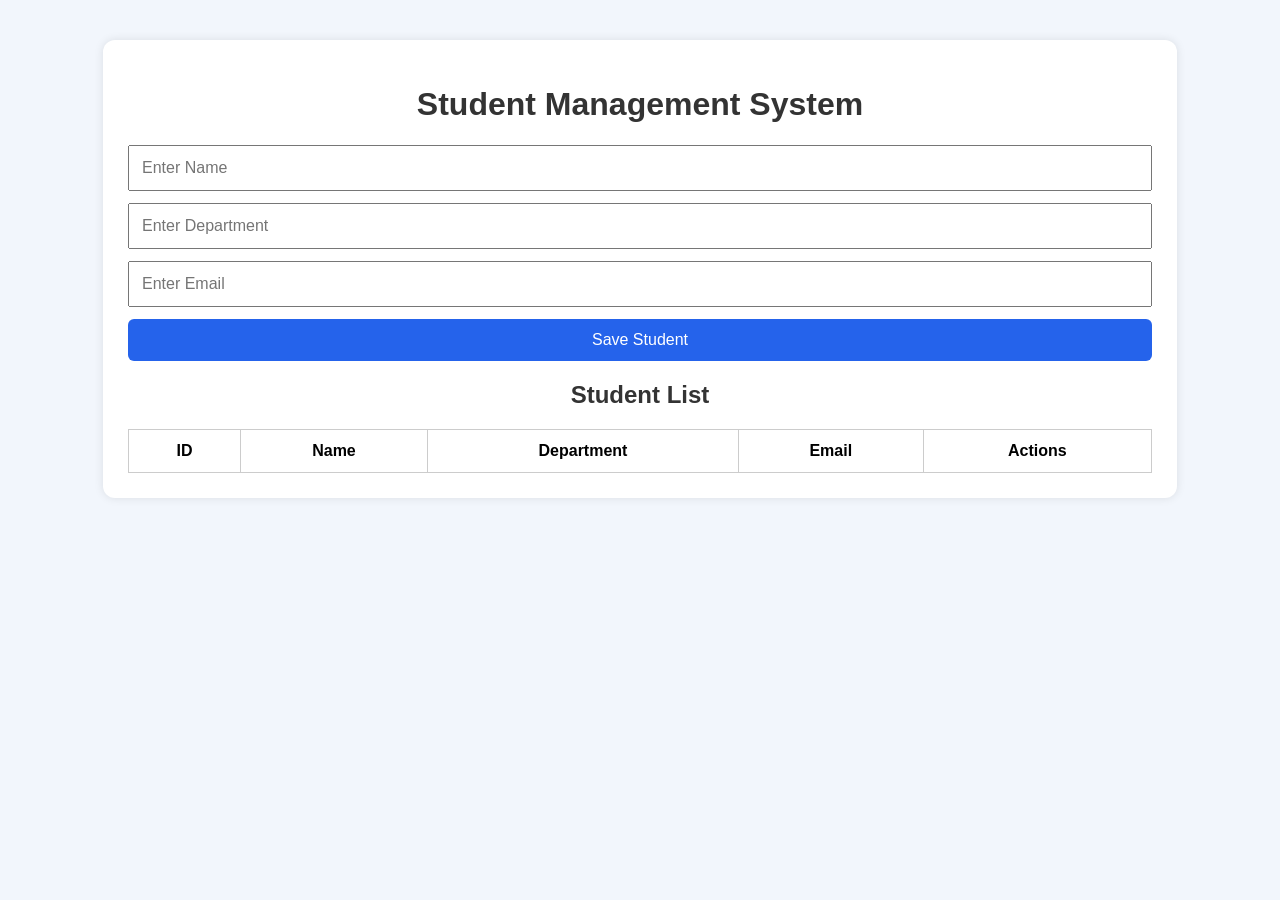
==== index.html @ 740c88f3 "Add files via upload" ====
<!DOCTYPE html>
<html lang="en">
<head>
  <meta charset="UTF-8">
  <meta name="viewport" content="width=device-width, initial-scale=1.0">
  <title>Student Management System</title>
  <link rel="stylesheet" href="style.css">
</head>
<body>
  <div class="container">
    <h1>Student Management System</h1>

    <form id="studentForm">
      <input type="hidden" id="studentId">
      <input type="text" id="name" placeholder="Enter Name" required>
      <input type="text" id="department" placeholder="Enter Department" required>
      <input type="email" id="email" placeholder="Enter Email" required>
      <button type="submit">Save Student</button>
    </form>

    <h2>Student List</h2>
    <table>
      <thead>
        <tr>
          <th>ID</th>
          <th>Name</th>
          <th>Department</th>
          <th>Email</th>
          <th>Actions</th>
        </tr>
      </thead>
      <tbody id="studentTableBody"></tbody>
    </table>
  </div>

  <script src="script.js"></script>
</body>
</html>
---- style.css ----
body {
    font-family: Arial, sans-serif;
    background: #f2f6fc;
    margin: 0;
    padding: 0;
}

.container {
    width: 80%;
    margin: 40px auto;
    background: #fff;
    padding: 25px;
    border-radius: 12px;
    box-shadow: 0 0 10px rgba(0,0,0,0.1);
}

h1, h2 {
    text-align: center;
    color: #333;
}

form {
    display: flex;
    flex-direction: column;
    gap: 12px;
    margin-bottom: 20px;
}

input, button {
    padding: 12px;
    font-size: 16px;
}

button {
    background: #2563eb;
    color: white;
    border: none;
    border-radius: 6px;
    cursor: pointer;
}

button:hover {
    background: #1d4ed8;
}

table {
    width: 100%;
    border-collapse: collapse;
}

table, th, td {
    border: 1px solid #ccc;
}

th, td {
    padding: 12px;
    text-align: center;
}

.action-btn {
    margin: 2px;
    padding: 8px 10px;
}
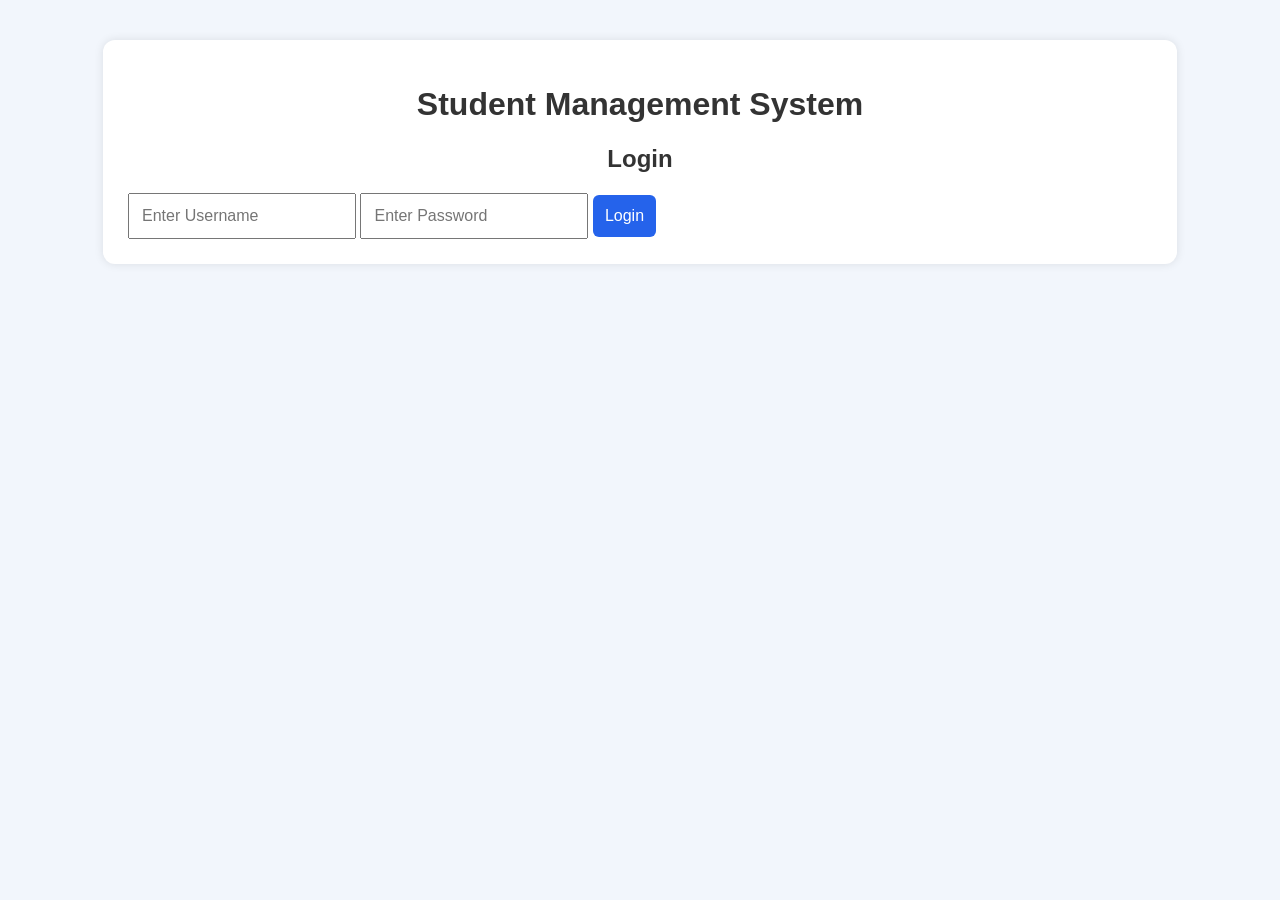
==== commit 0cf38071: "Add files via upload" ====
--- a/index.html
+++ b/index.html
@@ -1,38 +1,34 @@
 <!DOCTYPE html>
-<html lang="en">
+<html>
 <head>
-  <meta charset="UTF-8">
-  <meta name="viewport" content="width=device-width, initial-scale=1.0">
-  <title>Student Management System</title>
-  <link rel="stylesheet" href="style.css">
+    <title>Login</title>
+    <link rel="stylesheet" href="style.css">
 </head>
 <body>
-  <div class="container">
+
+<div class="container">
     <h1>Student Management System</h1>
+    <h2>Login</h2>
 
-    <form id="studentForm">
-      <input type="hidden" id="studentId">
-      <input type="text" id="name" placeholder="Enter Name" required>
-      <input type="text" id="department" placeholder="Enter Department" required>
-      <input type="email" id="email" placeholder="Enter Email" required>
-      <button type="submit">Save Student</button>
-    </form>
+    <input type="text" id="username" placeholder="Enter Username" required>
+    <input type="password" id="password" placeholder="Enter Password" required>
 
-    <h2>Student List</h2>
-    <table>
-      <thead>
-        <tr>
-          <th>ID</th>
-          <th>Name</th>
-          <th>Department</th>
-          <th>Email</th>
-          <th>Actions</th>
-        </tr>
-      </thead>
-      <tbody id="studentTableBody"></tbody>
-    </table>
-  </div>
+    <button onclick="login()">Login</button>
+</div>
 
-  <script src="script.js"></script>
+<script>
+function login() {
+    const username = document.getElementById("username").value;
+    const password = document.getElementById("password").value;
+
+    if (username === "admin" && password === "1234") {
+        localStorage.setItem("loggedIn", "true");
+        window.location.href = "dashboard.html";
+    } else {
+        alert("Invalid Username or Password");
+    }
+}
+</script>
+
 </body>
 </html>
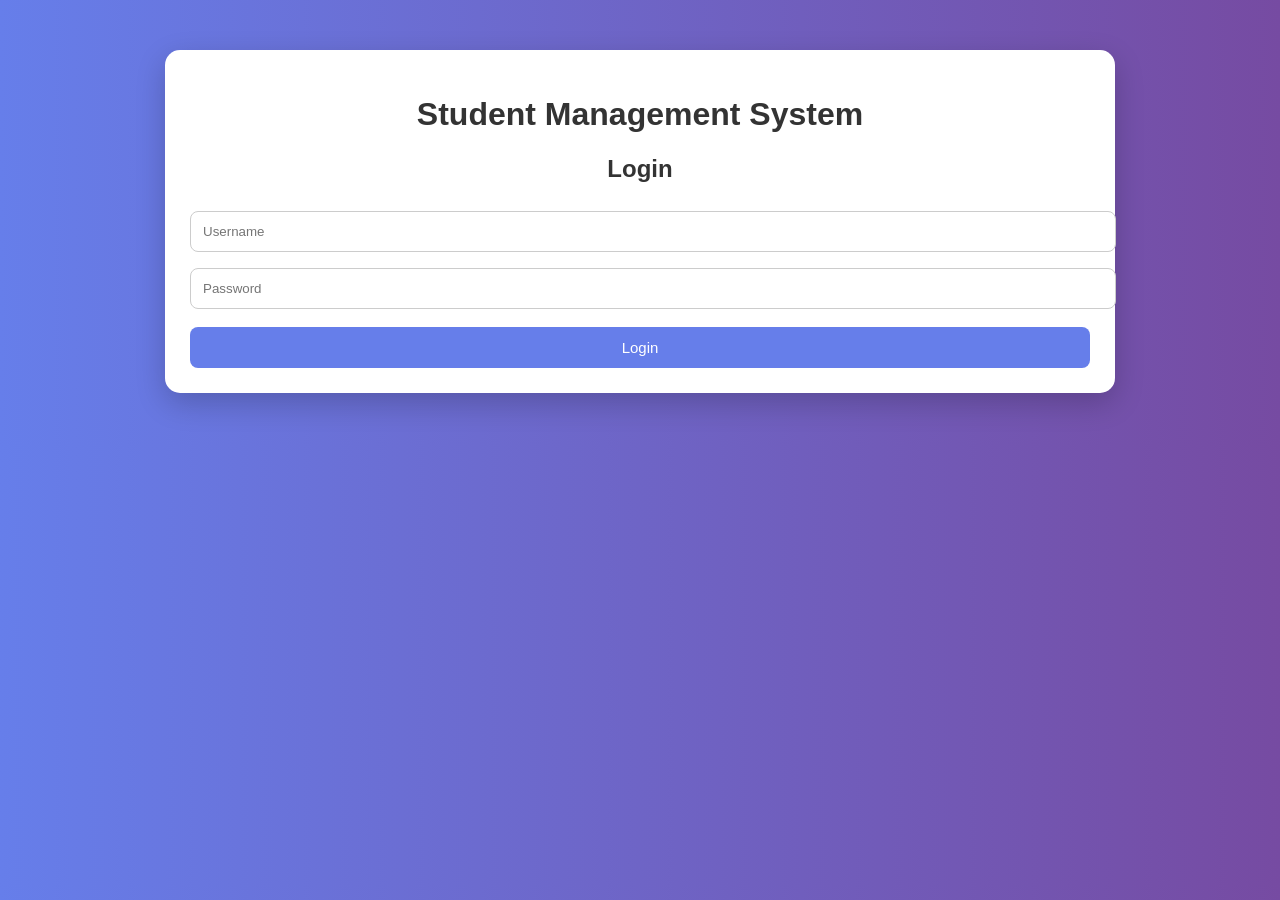
==== commit 23854bf7: "Add files via upload" ====
--- a/index.html
+++ b/index.html
@@ -1,8 +1,8 @@
 <!DOCTYPE html>
 <html>
 <head>
-    <title>Login</title>
-    <link rel="stylesheet" href="style.css">
+<title>Login</title>
+<link rel="stylesheet" href="style.css">
 </head>
 <body>
 
@@ -10,22 +10,22 @@
     <h1>Student Management System</h1>
     <h2>Login</h2>
 
-    <input type="text" id="username" placeholder="Enter Username" required>
-    <input type="password" id="password" placeholder="Enter Password" required>
+    <input type="text" id="username" placeholder="Username">
+    <input type="password" id="password" placeholder="Password">
 
     <button onclick="login()">Login</button>
 </div>
 
 <script>
 function login() {
-    const username = document.getElementById("username").value;
-    const password = document.getElementById("password").value;
+    const user = document.getElementById("username").value.trim();
+    const pass = document.getElementById("password").value.trim();
 
-    if (username === "admin" && password === "1234") {
+    if(user === "admin" && pass === "1234"){
         localStorage.setItem("loggedIn", "true");
         window.location.href = "dashboard.html";
     } else {
-        alert("Invalid Username or Password");
+        alert("Invalid Credentials");
     }
 }
 </script>
--- a/style.css
+++ b/style.css
@@ -1,17 +1,17 @@
 body {
-    font-family: Arial, sans-serif;
-    background: #f2f6fc;
     margin: 0;
-    padding: 0;
+    font-family: 'Segoe UI', sans-serif;
+    background: linear-gradient(to right, #667eea, #764ba2);
 }
 
 .container {
-    width: 80%;
-    margin: 40px auto;
-    background: #fff;
+    width: 90%;
+    max-width: 900px;
+    margin: 50px auto;
+    background: white;
     padding: 25px;
-    border-radius: 12px;
-    box-shadow: 0 0 10px rgba(0,0,0,0.1);
+    border-radius: 15px;
+    box-shadow: 0 10px 30px rgba(0,0,0,0.2);
 }
 
 h1, h2 {
@@ -19,45 +19,70 @@
     color: #333;
 }
 
-form {
-    display: flex;
-    flex-direction: column;
-    gap: 12px;
-    margin-bottom: 20px;
-}
-
-input, button {
+input {
+    width: 100%;
     padding: 12px;
-    font-size: 16px;
+    margin: 8px 0;
+    border-radius: 8px;
+    border: 1px solid #ccc;
 }
 
 button {
-    background: #2563eb;
+    width: 100%;
+    padding: 12px;
+    border: none;
+    border-radius: 8px;
+    background: #667eea;
     color: white;
-    border: none;
-    border-radius: 6px;
+    font-size: 15px;
     cursor: pointer;
+    margin-top: 10px;
 }
 
 button:hover {
-    background: #1d4ed8;
+    background: #5a67d8;
 }
 
 table {
     width: 100%;
+    margin-top: 20px;
     border-collapse: collapse;
 }
 
-table, th, td {
-    border: 1px solid #ccc;
+th {
+    background: #667eea;
+    color: white;
+    padding: 10px;
 }
 
-th, td {
-    padding: 12px;
+td {
+    padding: 10px;
     text-align: center;
 }
 
+tr:hover {
+    background: #f3f4f6;
+}
+
+.card {
+    background: #eef2ff;
+    padding: 20px;
+    border-radius: 10px;
+    text-align: center;
+    font-size: 18px;
+    margin-bottom: 20px;
+}
+
 .action-btn {
-    margin: 2px;
-    padding: 8px 10px;
+    padding: 5px 8px;
+    border-radius: 5px;
+    font-size: 12px;
+}
+
+.edit-btn {
+    background: #22c55e;
+}
+
+.delete-btn {
+    background: #ef4444;
 }
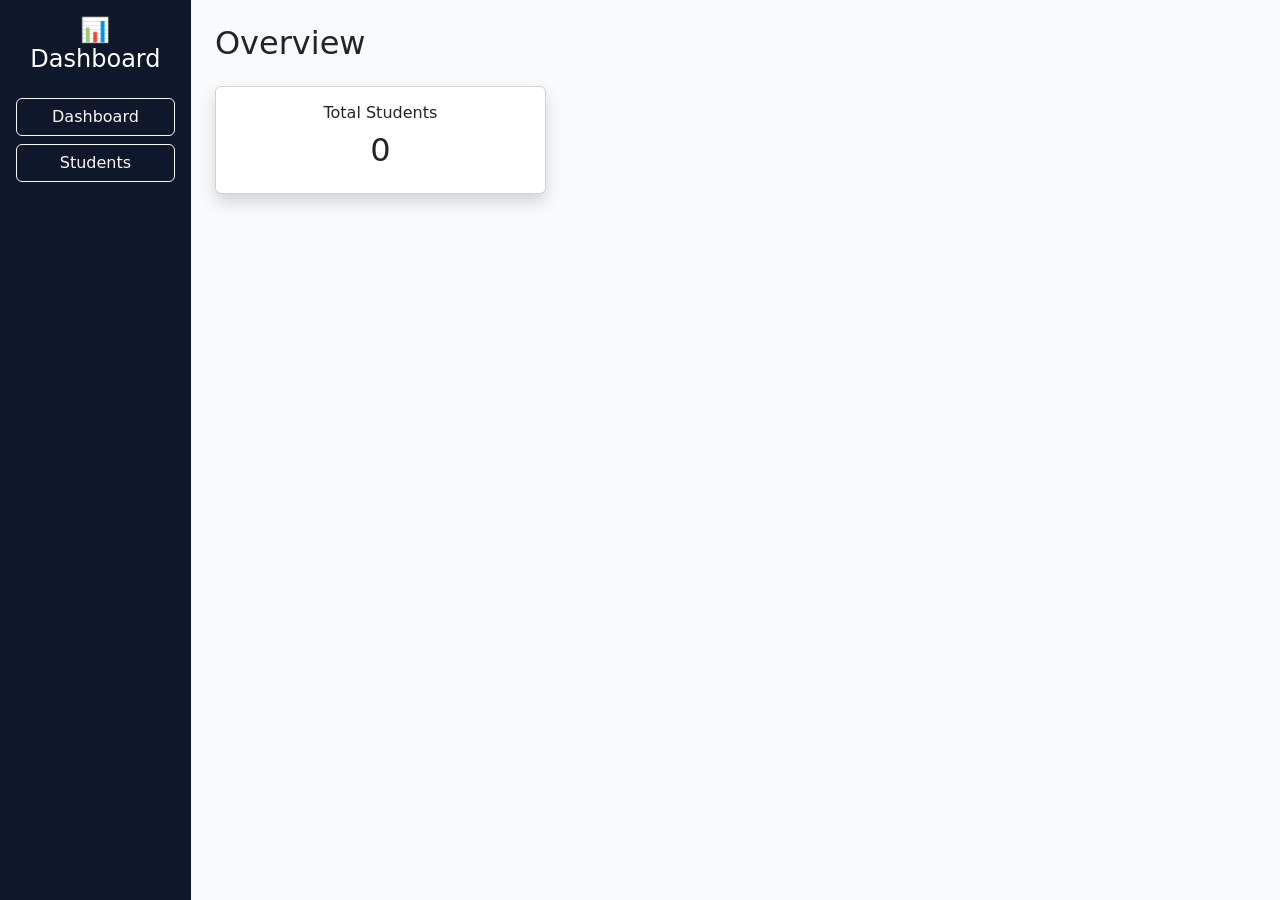
==== commit e1453a51: "Add files via upload" ====
--- a/index.html
+++ b/index.html
@@ -1,34 +1,76 @@
 <!DOCTYPE html>
 <html>
 <head>
-<title>Login</title>
+<title>Student Dashboard</title>
+
+<link href="https://cdn.jsdelivr.net/npm/bootstrap@5.3.0/dist/css/bootstrap.min.css" rel="stylesheet">
 <link rel="stylesheet" href="style.css">
 </head>
+
 <body>
 
-<div class="container">
-    <h1>Student Management System</h1>
-    <h2>Login</h2>
+<div class="d-flex">
 
-    <input type="text" id="username" placeholder="Username">
-    <input type="password" id="password" placeholder="Password">
+<!-- Sidebar -->
+<div class="sidebar p-3">
+    <h4>📊 Dashboard</h4>
 
-    <button onclick="login()">Login</button>
+    <button class="btn btn-outline-light w-100 mt-3" onclick="showPage('dashboard')">Dashboard</button>
+    <button class="btn btn-outline-light w-100 mt-2" onclick="showPage('students')">Students</button>
 </div>
 
-<script>
-function login() {
-    const user = document.getElementById("username").value.trim();
-    const pass = document.getElementById("password").value.trim();
+<!-- Main -->
+<div class="main p-4 w-100">
 
-    if(user === "admin" && pass === "1234"){
-        localStorage.setItem("loggedIn", "true");
-        window.location.href = "dashboard.html";
-    } else {
-        alert("Invalid Credentials");
-    }
-}
-</script>
+    <!-- DASHBOARD -->
+    <div id="dashboardPage">
+        <h2>Overview</h2>
 
+        <div class="row mt-4">
+            <div class="col-md-4">
+                <div class="card p-3 text-center shadow">
+                    <h6>Total Students</h6>
+                    <h2 id="count">0</h2>
+                </div>
+            </div>
+        </div>
+    </div>
+
+    <!-- STUDENTS -->
+    <div id="studentPage" style="display:none;">
+
+        <h2>Student Management</h2>
+
+        <input class="form-control mt-3" id="search" placeholder="Search..." onkeyup="searchStudent()">
+
+        <form id="form" class="mt-3">
+            <input type="hidden" id="id">
+
+            <input class="form-control mt-2" id="name" placeholder="Name" required>
+            <input class="form-control mt-2" id="dept" placeholder="Department" required>
+            <input class="form-control mt-2" id="email" placeholder="Email" required>
+
+            <button class="btn btn-primary mt-3 w-100">Save Student</button>
+        </form>
+
+        <table class="table mt-4 shadow">
+            <thead class="table-dark">
+                <tr>
+                    <th>ID</th>
+                    <th>Name</th>
+                    <th>Dept</th>
+                    <th>Email</th>
+                    <th>Action</th>
+                </tr>
+            </thead>
+            <tbody id="table"></tbody>
+        </table>
+
+    </div>
+
+</div>
+</div>
+
+<script src="script.js"></script>
 </body>
 </html>
--- a/style.css
+++ b/style.css
@@ -1,88 +1,21 @@
 body {
     margin: 0;
-    font-family: 'Segoe UI', sans-serif;
-    background: linear-gradient(to right, #667eea, #764ba2);
+    background: #f1f5f9;
 }
 
-.container {
-    width: 90%;
-    max-width: 900px;
-    margin: 50px auto;
-    background: white;
-    padding: 25px;
-    border-radius: 15px;
-    box-shadow: 0 10px 30px rgba(0,0,0,0.2);
+/* Sidebar */
+.sidebar {
+    width: 220px;
+    background: #0f172a;
+    color: white;
+    height: 100vh;
 }
 
-h1, h2 {
-    text-align: center;
-    color: #333;
-}
-
-input {
-    width: 100%;
-    padding: 12px;
-    margin: 8px 0;
-    border-radius: 8px;
-    border: 1px solid #ccc;
-}
-
-button {
-    width: 100%;
-    padding: 12px;
-    border: none;
-    border-radius: 8px;
-    background: #667eea;
-    color: white;
-    font-size: 15px;
-    cursor: pointer;
-    margin-top: 10px;
-}
-
-button:hover {
-    background: #5a67d8;
-}
-
-table {
-    width: 100%;
-    margin-top: 20px;
-    border-collapse: collapse;
-}
-
-th {
-    background: #667eea;
-    color: white;
-    padding: 10px;
-}
-
-td {
-    padding: 10px;
+.sidebar h4 {
     text-align: center;
 }
 
-tr:hover {
-    background: #f3f4f6;
-}
-
-.card {
-    background: #eef2ff;
-    padding: 20px;
-    border-radius: 10px;
-    text-align: center;
-    font-size: 18px;
-    margin-bottom: 20px;
-}
-
-.action-btn {
-    padding: 5px 8px;
-    border-radius: 5px;
-    font-size: 12px;
-}
-
-.edit-btn {
-    background: #22c55e;
-}
-
-.delete-btn {
-    background: #ef4444;
+/* Main */
+.main {
+    background: #f8fafc;
 }
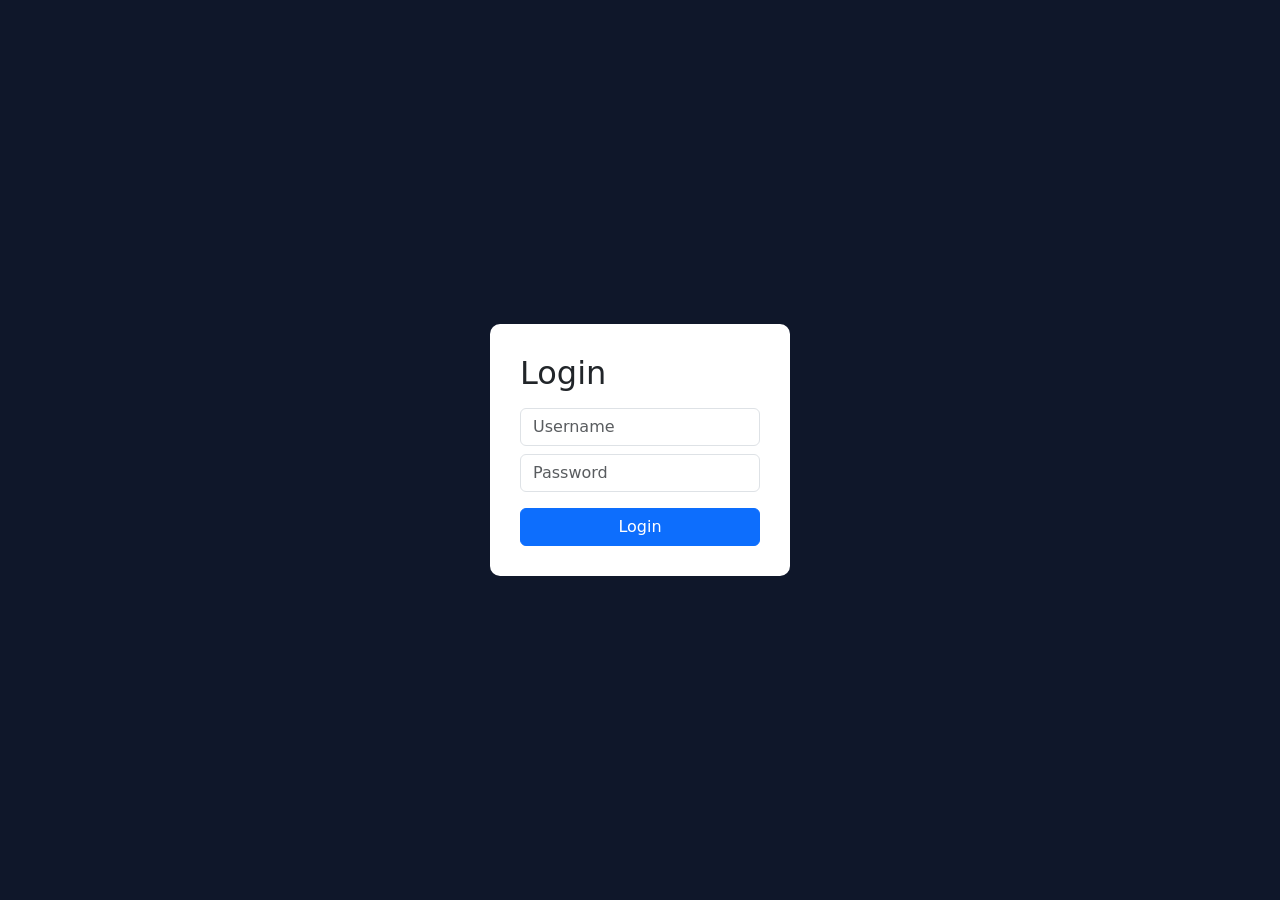
==== commit 2ad528ae: "Add files via upload" ====
--- a/index.html
+++ b/index.html
@@ -1,76 +1,35 @@
 <!DOCTYPE html>
 <html>
 <head>
-<title>Student Dashboard</title>
-
+<title>Login</title>
 <link href="https://cdn.jsdelivr.net/npm/bootstrap@5.3.0/dist/css/bootstrap.min.css" rel="stylesheet">
 <link rel="stylesheet" href="style.css">
 </head>
 
-<body>
+<body class="login-body">
 
-<div class="d-flex">
+<div class="login-box">
+    <h2>Login</h2>
 
-<!-- Sidebar -->
-<div class="sidebar p-3">
-    <h4>📊 Dashboard</h4>
+    <input id="user" class="form-control mt-3" placeholder="Username">
+    <input id="pass" type="password" class="form-control mt-2" placeholder="Password">
 
-    <button class="btn btn-outline-light w-100 mt-3" onclick="showPage('dashboard')">Dashboard</button>
-    <button class="btn btn-outline-light w-100 mt-2" onclick="showPage('students')">Students</button>
+    <button class="btn btn-primary w-100 mt-3" onclick="login()">Login</button>
 </div>
 
-<!-- Main -->
-<div class="main p-4 w-100">
+<script>
+function login(){
+    let u = document.getElementById("user").value;
+    let p = document.getElementById("pass").value;
 
-    <!-- DASHBOARD -->
-    <div id="dashboardPage">
-        <h2>Overview</h2>
+    if(u==="admin" && p==="1234"){
+        localStorage.setItem("login",true);
+        window.location.href="dashboard.html";
+    } else {
+        alert("Wrong credentials");
+    }
+}
+</script>
 
-        <div class="row mt-4">
-            <div class="col-md-4">
-                <div class="card p-3 text-center shadow">
-                    <h6>Total Students</h6>
-                    <h2 id="count">0</h2>
-                </div>
-            </div>
-        </div>
-    </div>
-
-    <!-- STUDENTS -->
-    <div id="studentPage" style="display:none;">
-
-        <h2>Student Management</h2>
-
-        <input class="form-control mt-3" id="search" placeholder="Search..." onkeyup="searchStudent()">
-
-        <form id="form" class="mt-3">
-            <input type="hidden" id="id">
-
-            <input class="form-control mt-2" id="name" placeholder="Name" required>
-            <input class="form-control mt-2" id="dept" placeholder="Department" required>
-            <input class="form-control mt-2" id="email" placeholder="Email" required>
-
-            <button class="btn btn-primary mt-3 w-100">Save Student</button>
-        </form>
-
-        <table class="table mt-4 shadow">
-            <thead class="table-dark">
-                <tr>
-                    <th>ID</th>
-                    <th>Name</th>
-                    <th>Dept</th>
-                    <th>Email</th>
-                    <th>Action</th>
-                </tr>
-            </thead>
-            <tbody id="table"></tbody>
-        </table>
-
-    </div>
-
-</div>
-</div>
-
-<script src="script.js"></script>
 </body>
 </html>
--- a/style.css
+++ b/style.css
@@ -1,21 +1,26 @@
-body {
-    margin: 0;
-    background: #f1f5f9;
+.login-body {
+    display:flex;
+    justify-content:center;
+    align-items:center;
+    height:100vh;
+    background:#0f172a;
 }
 
-/* Sidebar */
-.sidebar {
-    width: 220px;
-    background: #0f172a;
-    color: white;
-    height: 100vh;
+.login-box {
+    background:white;
+    padding:30px;
+    border-radius:10px;
+    width:300px;
 }
 
-.sidebar h4 {
-    text-align: center;
+.sidebar {
+    width:200px;
+    background:#1e293b;
+    color:white;
+    height:100vh;
 }
 
-/* Main */
-.main {
-    background: #f8fafc;
+.dark {
+    background:#0f172a;
+    color:white;
 }
